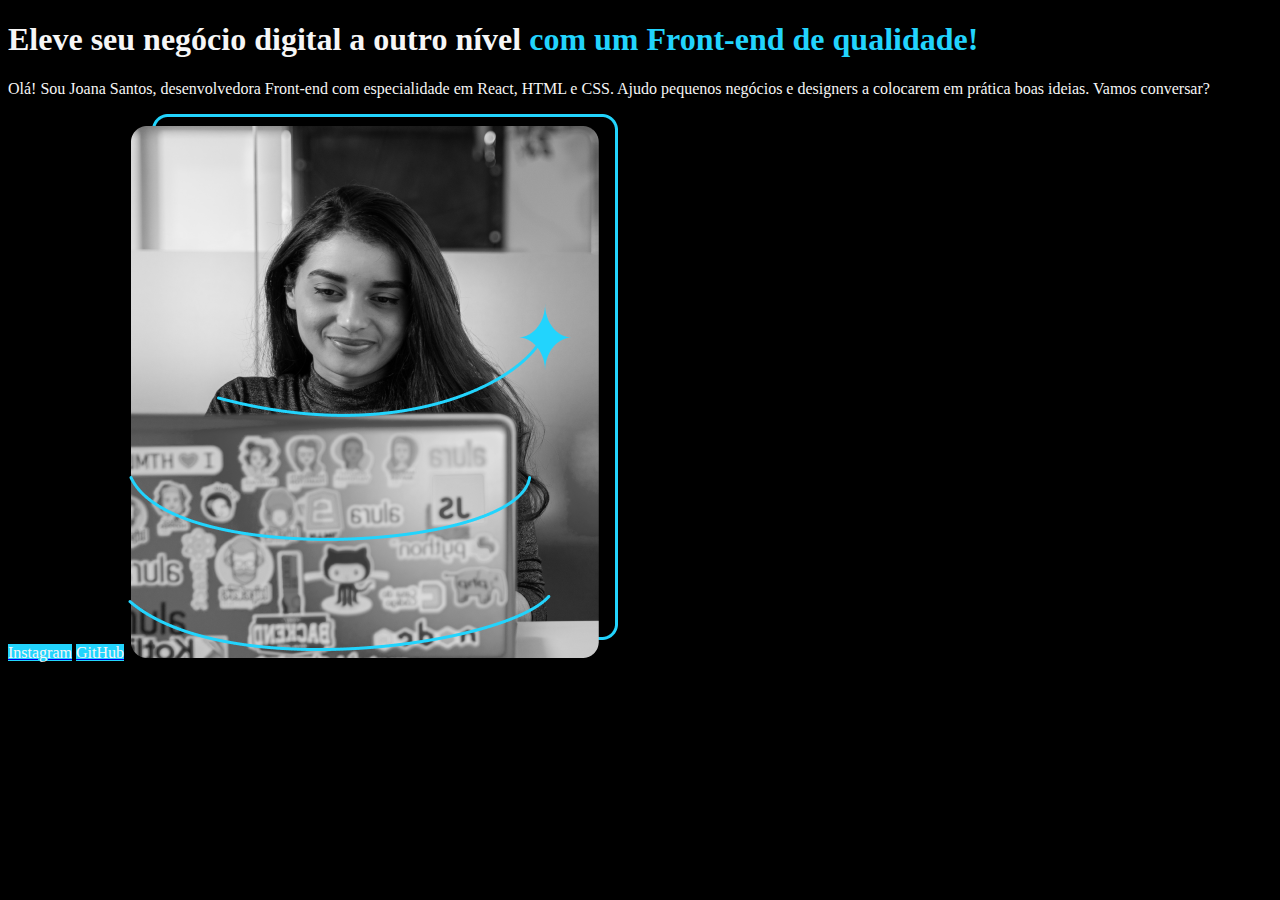
==== HTML_CSS_BASIC/miniProjeto1/index.html @ d8641009 "feat: Primeira pagina HTML com css Basico" ====
<!DOCTYPE html>
<html lang="pt-br">
<head>
    <meta charset="UTF-8">
    <meta name="viewport" content="width=device-width, initial-scale=1.0">
    <link rel="stylesheet" href="style.css">
    <title>Document</title>
</head>
<body>
    <header></header>
    <main>
        <h1>Eleve seu negócio digital a outro nível <strong> com um Front-end de qualidade!</strong></h1>
        <p>
            Olá! Sou Joana Santos, desenvolvedora Front-end com especialidade em React, HTML e CSS.
             Ajudo pequenos negócios e designers a colocarem em prática boas ideias. Vamos conversar?
        </p>
        <a href="https://www.instagram.com"><span>Instagram</span></a>
        <a href="https://github.com"><span>GitHub</span></a>
        <img src="Imagem.png" alt="imagem">
    </main>
    <footer></footer>
</body>
</html>
---- HTML_CSS_BASIC/miniProjeto1/style.css ----
body {
    background-color: #000000;
    color: #F6F6F6;
    font-family: MontSerrant;
}

strong {
    color: #22D4FD;
    
}

span {
    background-color: #22D4FD;
    color: #F6F6F6;
}
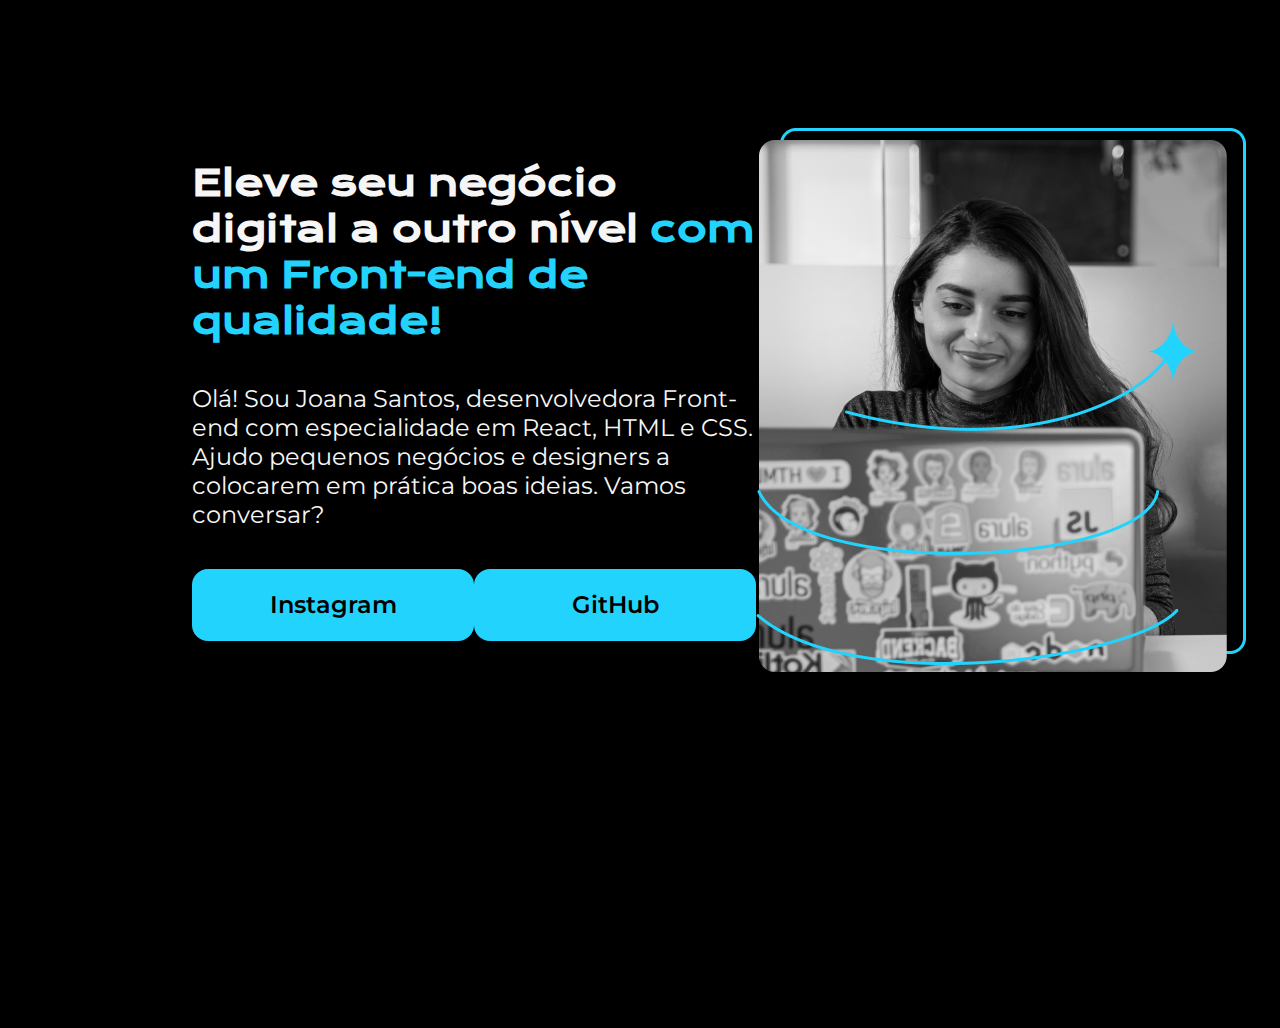
==== commit bcdea564: "feat: Mini projeto finalizado" ====
--- a/HTML_CSS_BASIC/miniProjeto1/index.html
+++ b/HTML_CSS_BASIC/miniProjeto1/index.html
@@ -1,23 +1,30 @@
 <!DOCTYPE html>
 <html lang="pt-br">
-<head>
-    <meta charset="UTF-8">
-    <meta name="viewport" content="width=device-width, initial-scale=1.0">
-    <link rel="stylesheet" href="style.css">
-    <title>Document</title>
-</head>
-<body>
-    <header></header>
-    <main>
-        <h1>Eleve seu negócio digital a outro nível <strong> com um Front-end de qualidade!</strong></h1>
-        <p>
-            Olá! Sou Joana Santos, desenvolvedora Front-end com especialidade em React, HTML e CSS.
-             Ajudo pequenos negócios e designers a colocarem em prática boas ideias. Vamos conversar?
-        </p>
-        <a href="https://www.instagram.com"><span>Instagram</span></a>
-        <a href="https://github.com"><span>GitHub</span></a>
-        <img src="Imagem.png" alt="imagem">
-    </main>
-    <footer></footer>
-</body>
+    <head>
+        <meta charset="UTF-8">
+        <meta name="viewport" content="width=device-width, initial-scale=1.0">
+        <link rel="stylesheet" href="style.css">
+        <title>Document</title>
+    </head>
+    <body>
+        <header></header>
+
+        <main class="main">
+            <section class="main__text">
+                <h1 class="main__text__title">Eleve seu negócio digital a outro nível <strong class="destaque-title"> com um Front-end de qualidade!</strong></h1>
+                <p class="main__text__paragraph">
+                    Olá! Sou Joana Santos, desenvolvedora Front-end com especialidade em React, HTML e CSS.
+                    Ajudo pequenos negócios e designers a colocarem em prática boas ideias. Vamos conversar?
+                </p>
+                <div class="main__link">
+                    <a href="https://www.instagram.com" class="main__link__botton">Instagram</a>
+                    <a href="https://github.com" class="main__link__botton">GitHub</a>
+                </div>
+            </section>
+
+            <img src="Imagem.png" alt="imagem">
+        </main>
+        
+        <footer></footer>
+    </body>
 </html>--- a/HTML_CSS_BASIC/miniProjeto1/style.css
+++ b/HTML_CSS_BASIC/miniProjeto1/style.css
@@ -1,15 +1,62 @@
+@import url('https://fonts.googleapis.com/css2?family=Krona+One&display=swap');
+@import url('https://fonts.googleapis.com/css2?family=Krona+One&family=Montserrat:wght@100;400;600&display=swap');
+
+* {
+    margin: 0;
+    padding: 0;
+}
+
 body {
+    height: 100vh;
+    box-sizing: border-box;
     background-color: #000000;
     color: #F6F6F6;
     font-family: MontSerrant;
 }
 
-strong {
+.destaque-title {
     color: #22D4FD;
     
 }
 
-span {
+.main {
+    margin: 10% 15%;
+    display: flex;
+    align-items: center;
+    justify-content: space-between;
+}
+
+.main__text {
+    width: 615px;
+    display: flex;
+    flex-direction: column;
+    gap: 40px;
+}
+
+.main__text__title {
+    font-size: 36px;
+    font-family: 'Krona One', sans-serif;
+}
+
+.main__text__paragraph {
+    font-size: 24px;
+    font-family: 'Montserrat', sans-serif;
+}
+
+.main__link {
+    display: flex;
+    justify-content: space-between;
+}
+
+.main__link__botton {
     background-color: #22D4FD;
-    color: #F6F6F6;
+    color: #000000;
+    font-family: 'Montserrat', sans-serif;
+    text-decoration: none;
+    text-align: center;
+    border-radius: 16px;
+    font-weight: 600;
+    font-size: 24px;
+    width: 280px;
+    padding: 21.5px 1px;
 }